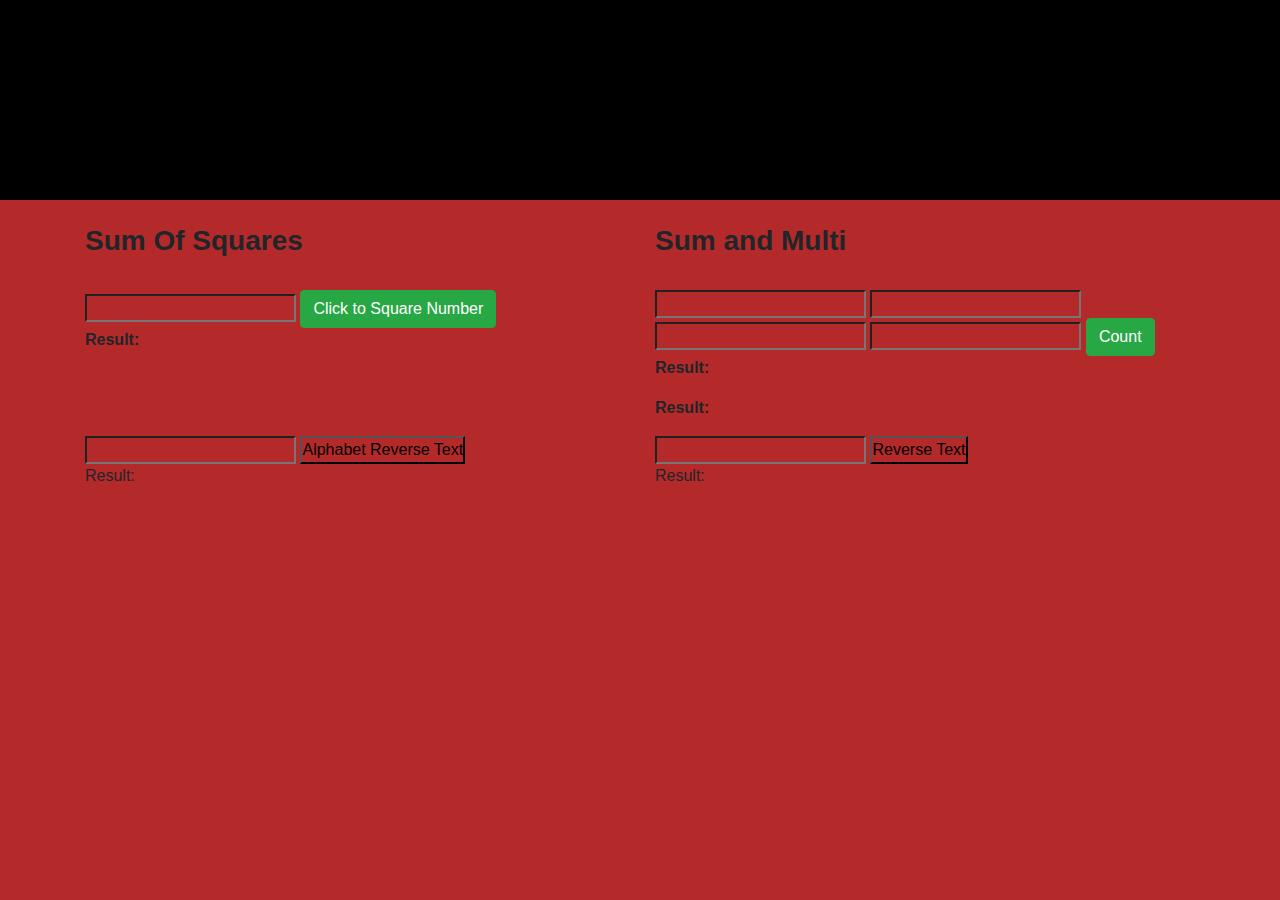
==== index.html @ 392c21d7 "add bootstrap and start adding projects" ====
<!DOCTYPE html>
<html lang="en">

<head>
    <meta charset="UTF-8">
    <meta name="viewport" content="width=device-width, initial-scale=1.0">
    <title>Document</title>

    <link rel="stylesheet" href="https://maxcdn.bootstrapcdn.com/bootstrap/4.0.0/css/bootstrap.min.css"
        integrity="sha384-Gn5384xqQ1aoWXA+058RXPxPg6fy4IWvTNh0E263XmFcJlSAwiGgFAW/dAiS6JXm" crossorigin="anonymous">

    <link rel="stylesheet" href="/index.css">
</head>

<body>

    <header id="mainHeader">
        <div class="animation"></div>
    </header>

    <main>
        <section id="squaresSumMulti">
            <div class="container">
                <div class="row">

                    <!-- START Sum Of Squares -->

                    <div class="col-6">
                        <h3 class="font-weight-bold py-4">Sum Of Squares</h3>

                        <input type="text" id="Number">
                        <button type="button" class="btn btn-success" onclick="squared()">Click to Square
                            Number</button>
                        <p>
                            <b>Result: <b id="squaresMessageOne"></b></b>
                        </p>
                    </div>

                    <!-- FINISH Sum Of Squares -->
                    <!-- START Sum and Multi -->

                    <div class="col-6">

                        <h3 class="font-weight-bold py-4">Sum and Multi</h3>

                        <input type="text" class="on" id="firstNumber">
                        <input type="text" class="on" id="secondNumber">
                        <input type="text" class="on" id="thirdNumber">
                        <input type="text" class="on" id="fourthNumber">

                        <button type="button" class="btn btn-success" onclick="finishCount()">Count</button>
                        <p>
                            <b>Result: <b id="sumMessageTwo"></b></b>
                        </p>
                        <p>
                            <b>Result: <b id="multiMessageOne"></b></b>
                        </p>
                    </div>

                    <!-- FINISH Sum and Multi -->

                </div>
            </div>
        </section>


        <section id="sortLetters">

            <div class="container">
                <div class="row">

                    <!-- START Sort Letters By Alphabet -->

                    <div class="col-6">
                        <input type="text" name="" id="writeNewWord">
                        <input type="button" value="Alphabet Reverse Text" onclick="showAlphabetText()">
                    
                        <p>
                            Result:
                            <b id="message"></b>
                        </p>
                    </div>

                    <!-- FINISH Sort Letters By Alphabet -->

                    <!-- START Reverse Sort Letters -->
                    <div class="col-6">
                        <input type="text" name="" id="writeWord">
                        <input type="button" value="Reverse Text" onclick="showText()">
                    
                        <p>
                            Result:
                            <b id="message"></b>
                        </p>
                    </div>

                    <!-- FINISH Reverse Sort Letters -->
                </div>
            </div>
        </section>
    </main>

</body>

<!-- jQuery -->
<script src="https://code.jquery.com/jquery-3.2.1.slim.min.js"
    integrity="sha384-KJ3o2DKtIkvYIK3UENzmM7KCkRr/rE9/Qpg6aAZGJwFDMVNA/GpGFF93hXpG5KkN" crossorigin="anonymous">
</script>

<!-- Popper -->
<script src="https://cdnjs.cloudflare.com/ajax/libs/popper.js/1.12.9/umd/popper.min.js"
    integrity="sha384-ApNbgh9B+Y1QKtv3Rn7W3mgPxhU9K/ScQsAP7hUibX39j7fakFPskvXusvfa0b4Q" crossorigin="anonymous">
</script>

<!-- Bootstrap -->
<script src="https://maxcdn.bootstrapcdn.com/bootstrap/4.0.0/js/bootstrap.min.js"
    integrity="sha384-JZR6Spejh4U02d8jOt6vLEHfe/JQGiRRSQQxSfFWpi1MquVdAyjUar5+76PVCmYl" crossorigin="anonymous">
</script>

<script src="/index.js"></script>

</html>
---- index.css ----
* {
    margin: 0px;
    padding: 0px;
    background-color: rgb(180, 42, 42);
}

/*START Counting Down Text */

#mainHeader .animation {
    position: relative;
    box-sizing: border-box;
    background-color: #000;
    width: 100%;
    height: 200px;
    font-size: 3em;
    color:rgb(180, 42, 42);
    font-weight: bold;
    display: block;
    text-align: center;
}

.animation::before {
    position: absolute;
    content: " ";
    animation-duration: 5s;
    animation-name: liczenie;
    animation-iteration-count: infinite;
    transform: translateY(-50%);
    transform: translateX(-50%);
    top: 30%;
}

@keyframes liczenie {
    0% {
        content: "Start";
    }

    20% {
        content: "Show";
    }

    40% {
        content: "All";
    }

    60% {
        content: "Small";
    }

    80% {
        content: "Java Script";
    }

    100% {
        content: "Projects";
    }
}

/* FINISH Counting Down Text */
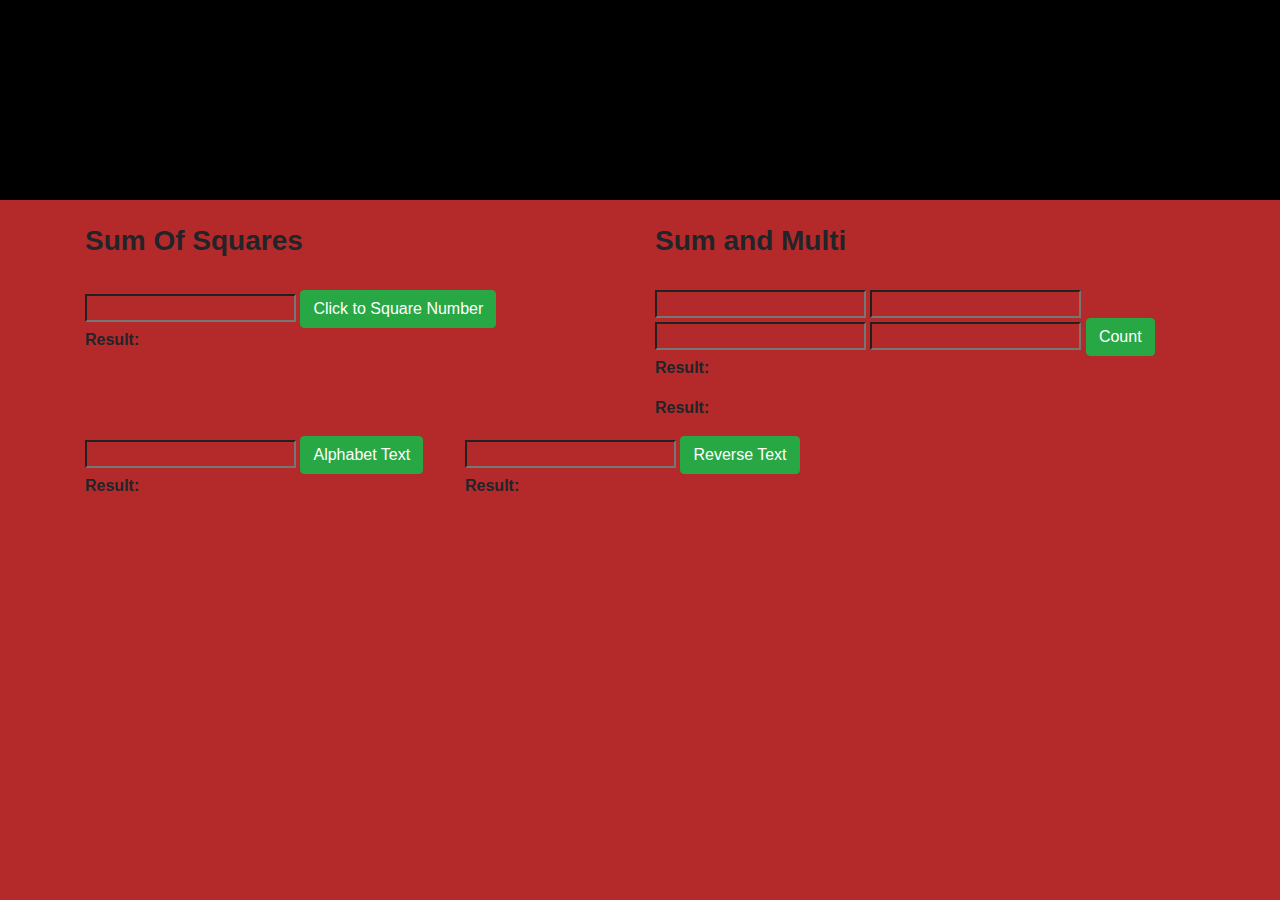
==== commit adc68171: "add reverse and alphaber text" ====
--- a/index.html
+++ b/index.html
@@ -69,28 +69,32 @@
             <div class="container">
                 <div class="row">
 
+                    <!-- START Fibonacci -->
+
+
+
+                    <!-- FINISH Fibonacci -->
                     <!-- START Sort Letters By Alphabet -->
 
-                    <div class="col-6">
+                    <div class="col-4">
                         <input type="text" name="" id="writeNewWord">
-                        <input type="button" value="Alphabet Reverse Text" onclick="showAlphabetText()">
-                    
+                        <button type="button" class="btn btn-success" onclick="showAlphabetText()">Alphabet
+                            Text</button>
+
                         <p>
-                            Result:
-                            <b id="message"></b>
+                            <b>Result: <b id="alphabetMessageThree"></b></b>
                         </p>
                     </div>
 
                     <!-- FINISH Sort Letters By Alphabet -->
 
                     <!-- START Reverse Sort Letters -->
-                    <div class="col-6">
+                    <div class="col-4">
                         <input type="text" name="" id="writeWord">
-                        <input type="button" value="Reverse Text" onclick="showText()">
-                    
+                        <button type="button" class="btn btn-success" onclick="showText()">Reverse Text</button>
+
                         <p>
-                            Result:
-                            <b id="message"></b>
+                            <b>Result: <b id="reverseMessageThree"></b></b>
                         </p>
                     </div>
 
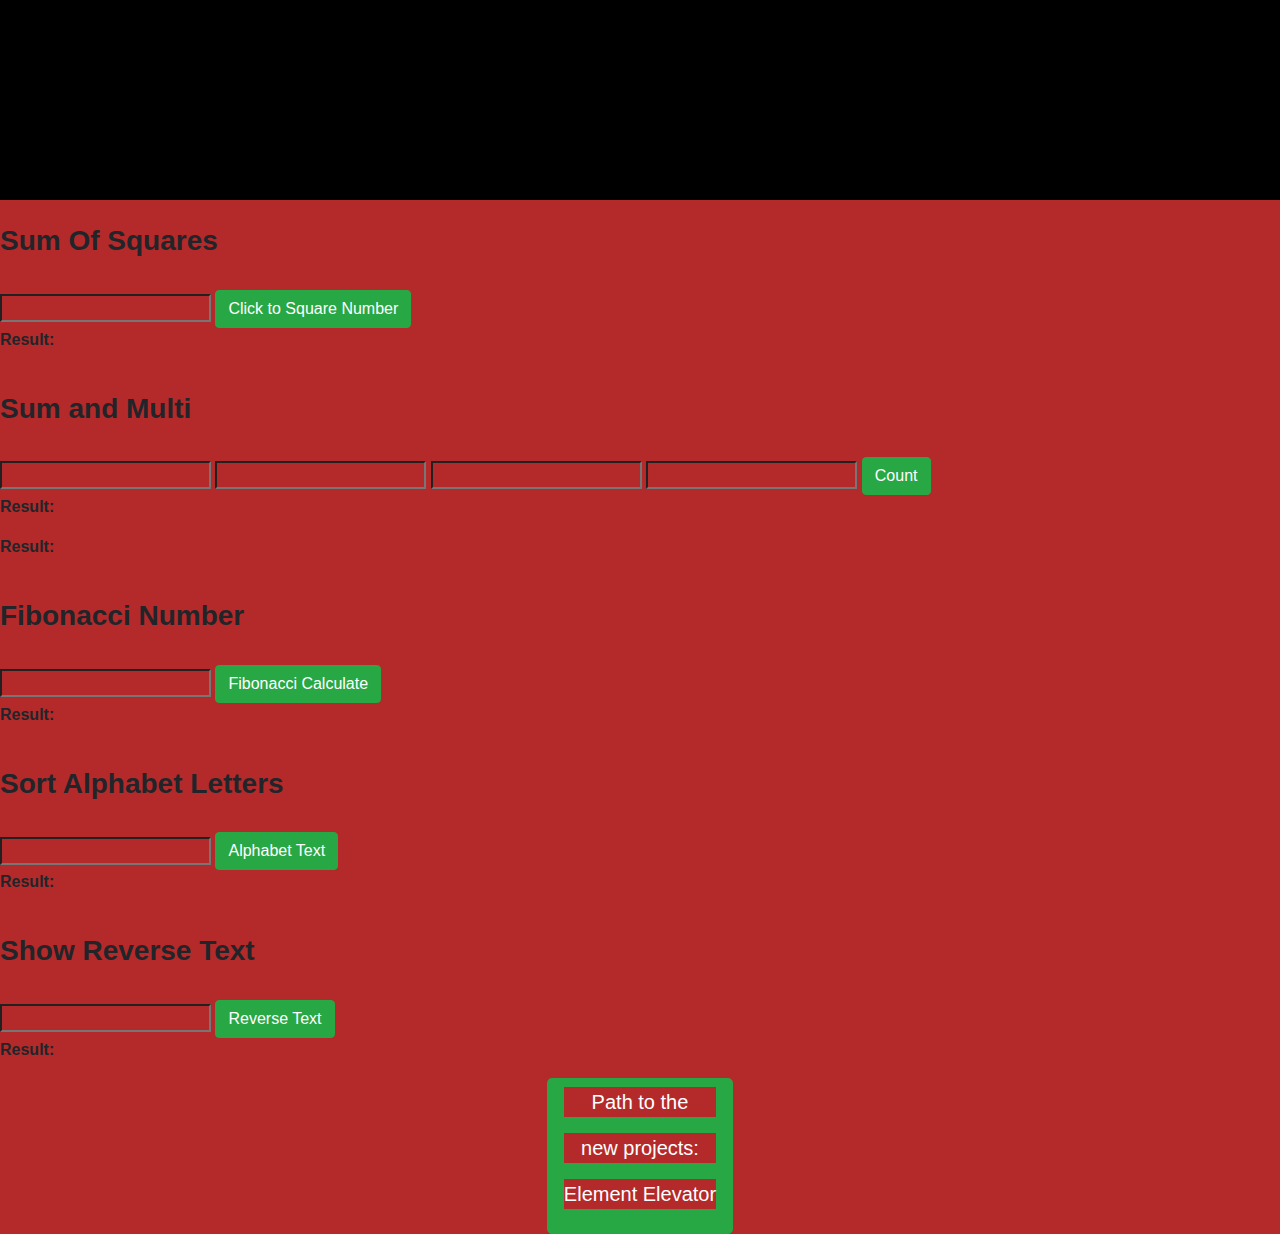
==== commit e9a8cbe8: "delete bootstraps" ====
--- a/index.html
+++ b/index.html
@@ -20,12 +20,10 @@
 
     <main>
         <section id="squaresSumMulti">
-            <div class="container">
-                <div class="row">
+
 
                     <!-- START Sum Of Squares -->
 
-                    <div class="col-6">
                         <h3 class="font-weight-bold py-4">Sum Of Squares</h3>
 
                         <input type="text" id="Number">
@@ -34,12 +32,11 @@
                         <p>
                             <b>Result: <b id="squaresMessageOne"></b></b>
                         </p>
-                    </div>
 
                     <!-- FINISH Sum Of Squares -->
                     <!-- START Sum and Multi -->
 
-                    <div class="col-6">
+
 
                         <h3 class="font-weight-bold py-4">Sum and Multi</h3>
 
@@ -55,28 +52,35 @@
                         <p>
                             <b>Result: <b id="multiMessageOne"></b></b>
                         </p>
-                    </div>
 
                     <!-- FINISH Sum and Multi -->
 
-                </div>
-            </div>
         </section>
 
 
         <section id="sortLetters">
 
-            <div class="container">
-                <div class="row">
+
 
                     <!-- START Fibonacci -->
 
+
+                        <h3 class="font-weight-bold py-4">Fibonacci Number</h3>
+
+                        <input type="text" name="name" id="newText">
+                        <button type="button" class="btn btn-success" onclick="showNumber()">Fibonacci
+                            Calculate</button>
+                        <p>
+                            <b>Result: <b id="fibonacciMessageThree"></b></b>
+                        </p>
 
 
                     <!-- FINISH Fibonacci -->
                     <!-- START Sort Letters By Alphabet -->
 
-                    <div class="col-4">
+
+                        <h3 class="font-weight-bold py-4">Sort Alphabet Letters</h3>
+
                         <input type="text" name="" id="writeNewWord">
                         <button type="button" class="btn btn-success" onclick="showAlphabetText()">Alphabet
                             Text</button>
@@ -84,24 +88,40 @@
                         <p>
                             <b>Result: <b id="alphabetMessageThree"></b></b>
                         </p>
-                    </div>
+
 
                     <!-- FINISH Sort Letters By Alphabet -->
 
                     <!-- START Reverse Sort Letters -->
-                    <div class="col-4">
+
+                        <h3 class="font-weight-bold py-4">Show Reverse Text</h3>
+
                         <input type="text" name="" id="writeWord">
                         <button type="button" class="btn btn-success" onclick="showText()">Reverse Text</button>
 
                         <p>
                             <b>Result: <b id="reverseMessageThree"></b></b>
                         </p>
-                    </div>
+
 
                     <!-- FINISH Reverse Sort Letters -->
-                </div>
-            </div>
+
         </section>
+
+        <section id="downUpModification" class="text-center">
+
+                        <a href="/SubWebsite/subweb_index.html">
+                            <div class="main_first_button">
+                                <button type="button" class="main_all_button btn btn-lg btn-success">
+                                    <p>Path to the</p>
+                                    <p>new projects: </p>
+                                    <p>Element Elevator</p>
+                                </button>
+                            </div>
+                        </a>
+
+        </section>
+
     </main>
 
 </body>
@@ -117,9 +137,9 @@
 </script>
 
 <!-- Bootstrap -->
-<script src="https://maxcdn.bootstrapcdn.com/bootstrap/4.0.0/js/bootstrap.min.js"
+<!-- <script src="https://maxcdn.bootstrapcdn.com/bootstrap/4.0.0/js/bootstrap.min.js"
     integrity="sha384-JZR6Spejh4U02d8jOt6vLEHfe/JQGiRRSQQxSfFWpi1MquVdAyjUar5+76PVCmYl" crossorigin="anonymous">
-</script>
+</script> -->
 
 <script src="/index.js"></script>
 
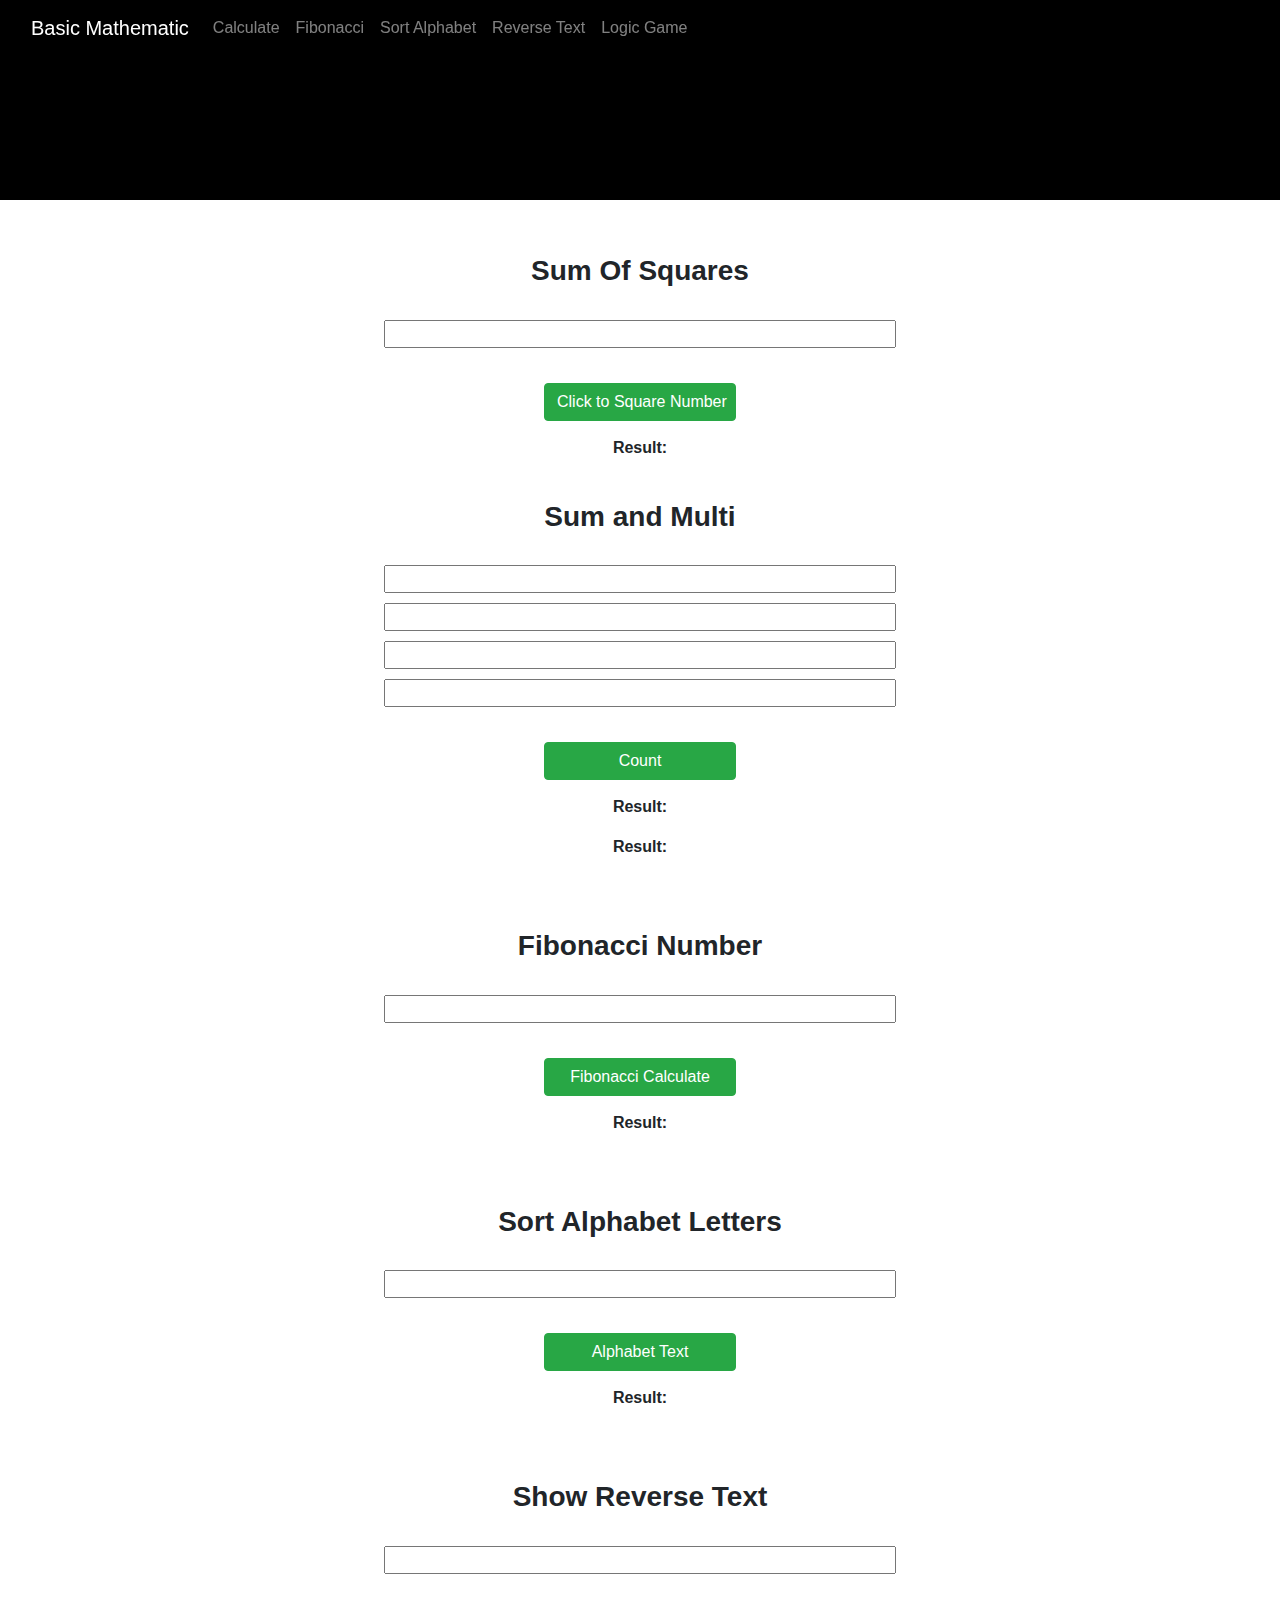
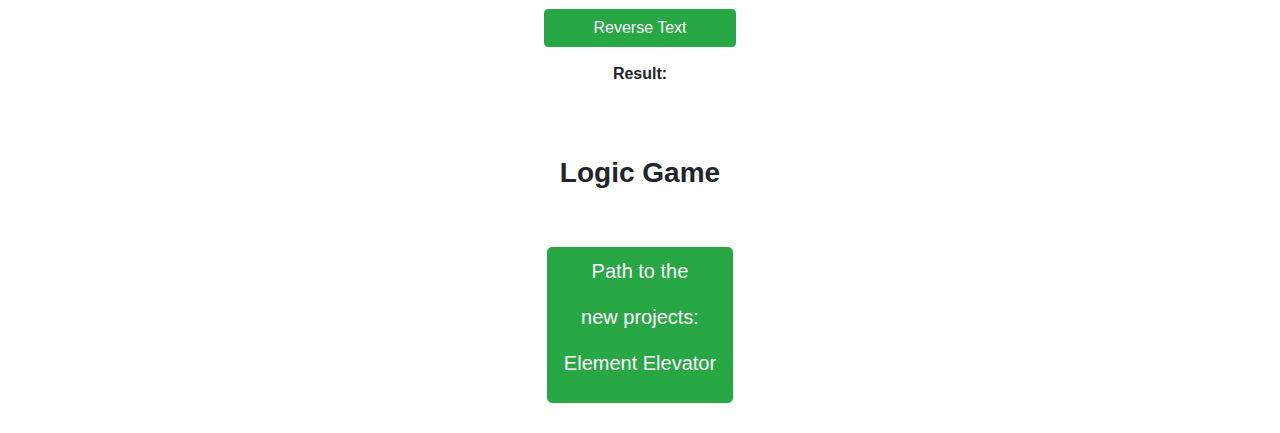
==== commit 8178fb23: "add flexbox" ====
--- a/index.html
+++ b/index.html
@@ -14,20 +14,50 @@
 
 <body>
 
+    <!-- Main navigation -->
+    <nav id="mainNav" class="navbar navbar-expand-lg navbar-dark fixed-top scrolling-navbar">
+        <div class="container-fluid">
+            <a class="navbar-brand" href="#">Basic Mathematic</a>
+            <button class="navbar-toggler" type="button" data-toggle="collapse" data-target="#navbarMenu"
+                arial-controls="navbarMenu" aria-expanded="false" aria-label="Toggle navigation">
+                <span class="navbar-toggler-icon"></span>
+            </button>
+
+            <div class="collapse navbar-collapse text-white" id="navbarMenu">
+                <ul class="navbar-nav mr-auto smooth-scroll">
+                    <li class="nav-item">
+                        <a class="nav-link" href="#sumaAndMulti">Calculate</a>
+                    </li>
+                    <li class="nav-item">
+                        <a class="nav-link" href="#fibonacci">Fibonacci</a>
+                    </li>
+                    <li class="nav-item">
+                        <a class="nav-link" href="#sortAlphabet">Sort Alphabet</a>
+                    </li>
+                    <li class="nav-item">
+                        <a class="nav-link" href="#reverseText">Reverse Text</a>
+                    </li>
+                    <li class="nav-item">
+                        <a class="nav-link" href="#logicGame">Logic Game</a>
+                    </li>
+                </ul>
+
+            </div>
+        </div>
+    </nav>
+
     <header id="mainHeader">
         <div class="animation"></div>
     </header>
 
     <main>
-        <section id="squaresSumMulti">
-
+        <section id="Calculate" class="text-center sectionSize">
 
                     <!-- START Sum Of Squares -->
-
                         <h3 class="font-weight-bold py-4">Sum Of Squares</h3>
 
-                        <input type="text" id="Number">
-                        <button type="button" class="btn btn-success" onclick="squared()">Click to Square
+                        <input type="text" id="Number" class="textArea">
+                        <button type="button" class="btn btn-success butttonArea" onclick="squared()">Click to Square
                             Number</button>
                         <p>
                             <b>Result: <b id="squaresMessageOne"></b></b>
@@ -36,16 +66,14 @@
                     <!-- FINISH Sum Of Squares -->
                     <!-- START Sum and Multi -->
 
-
-
                         <h3 class="font-weight-bold py-4">Sum and Multi</h3>
 
-                        <input type="text" class="on" id="firstNumber">
-                        <input type="text" class="on" id="secondNumber">
-                        <input type="text" class="on" id="thirdNumber">
-                        <input type="text" class="on" id="fourthNumber">
+                        <input type="text" class="on textArea" id="firstNumber">
+                        <input type="text" class="on textArea" id="secondNumber">
+                        <input type="text" class="on textArea" id="thirdNumber">
+                        <input type="text" class="on textArea" id="fourthNumber">
 
-                        <button type="button" class="btn btn-success" onclick="finishCount()">Count</button>
+                        <button type="button" class="btn btn-success butttonArea" onclick="finishCount()"</button>Count</button>
                         <p>
                             <b>Result: <b id="sumMessageTwo"></b></b>
                         </p>
@@ -54,76 +82,69 @@
                         </p>
 
                     <!-- FINISH Sum and Multi -->
-
         </section>
 
-
-        <section id="sortLetters">
-
-
-
+        <section id="fibonacci" class="text-center sectionSize">
                     <!-- START Fibonacci -->
-
-
                         <h3 class="font-weight-bold py-4">Fibonacci Number</h3>
 
-                        <input type="text" name="name" id="newText">
-                        <button type="button" class="btn btn-success" onclick="showNumber()">Fibonacci
+                        <input type="text" name="name" id="newText" class="textArea">
+                        <button type="button" class="btn btn-success butttonArea" onclick="showNumber()">Fibonacci
                             Calculate</button>
                         <p>
                             <b>Result: <b id="fibonacciMessageThree"></b></b>
                         </p>
 
-
                     <!-- FINISH Fibonacci -->
-                    <!-- START Sort Letters By Alphabet -->
+        </section>
 
 
+        <section id="sortAlphabet" class="text-center sectionSize">
+                    <!-- START Sort Letters By Alphabet -->
                         <h3 class="font-weight-bold py-4">Sort Alphabet Letters</h3>
 
-                        <input type="text" name="" id="writeNewWord">
-                        <button type="button" class="btn btn-success" onclick="showAlphabetText()">Alphabet
+                        <input type="text" name="" id="writeNewWord" class="textArea">
+                        <button type="button" class="btn btn-success butttonArea" onclick="showAlphabetText()">Alphabet
                             Text</button>
 
                         <p>
                             <b>Result: <b id="alphabetMessageThree"></b></b>
                         </p>
 
+                    <!-- FINISH Sort Letters By Alphabet -->
+        </section>
 
-                    <!-- FINISH Sort Letters By Alphabet -->
+        <section id="reverseText" class="text-center sectionSize">
 
                     <!-- START Reverse Sort Letters -->
-
                         <h3 class="font-weight-bold py-4">Show Reverse Text</h3>
 
-                        <input type="text" name="" id="writeWord">
-                        <button type="button" class="btn btn-success" onclick="showText()">Reverse Text</button>
+                        <input type="text" name="" id="writeWord" class="textArea">
+                        <button type="button" class="btn btn-success butttonArea" onclick="showText()">Reverse Text</button>
 
                         <p>
                             <b>Result: <b id="reverseMessageThree"></b></b>
                         </p>
 
-
                     <!-- FINISH Reverse Sort Letters -->
 
         </section>
 
-        <section id="downUpModification" class="text-center">
+        <section id="logicGame" class="text-center sectionSize">
+
+            <h3 class="font-weight-bold py-4">Logic Game</h3>
 
                         <a href="/SubWebsite/subweb_index.html">
                             <div class="main_first_button">
-                                <button type="button" class="main_all_button btn btn-lg btn-success">
+                                <button type="button" class="main_all_button btn btn-lg btn-success butttonArea"
                                     <p>Path to the</p>
                                     <p>new projects: </p>
                                     <p>Element Elevator</p>
                                 </button>
-                            </div>
                         </a>
-
         </section>
 
     </main>
-
 </body>
 
 <!-- jQuery -->
@@ -137,9 +158,9 @@
 </script>
 
 <!-- Bootstrap -->
-<!-- <script src="https://maxcdn.bootstrapcdn.com/bootstrap/4.0.0/js/bootstrap.min.js"
+<script src="https://maxcdn.bootstrapcdn.com/bootstrap/4.0.0/js/bootstrap.min.js"
     integrity="sha384-JZR6Spejh4U02d8jOt6vLEHfe/JQGiRRSQQxSfFWpi1MquVdAyjUar5+76PVCmYl" crossorigin="anonymous">
-</script> -->
+</script>
 
 <script src="/index.js"></script>
 
--- a/index.css
+++ b/index.css
@@ -1,7 +1,7 @@
 * {
     margin: 0px;
     padding: 0px;
-    background-color: rgb(180, 42, 42);
+
 }
 
 /*START Counting Down Text */
@@ -40,11 +40,11 @@
     }
 
     40% {
-        content: "All";
+        content: "Basic";
     }
 
     60% {
-        content: "Small";
+        content: "Mathematic";
     }
 
     80% {
@@ -57,3 +57,19 @@
 }
 
 /* FINISH Counting Down Text */
+
+.sectionSize {
+    display: flex;
+    justify-content: center;
+    flex-direction: column;
+    align-content: space-between;
+    margin: 30px 25% 15px 25%;
+}
+
+.textArea {
+    margin: 0px 10% 10px 10%;
+}
+
+.butttonArea {
+    margin: 25px 35% 15px 35%;
+}
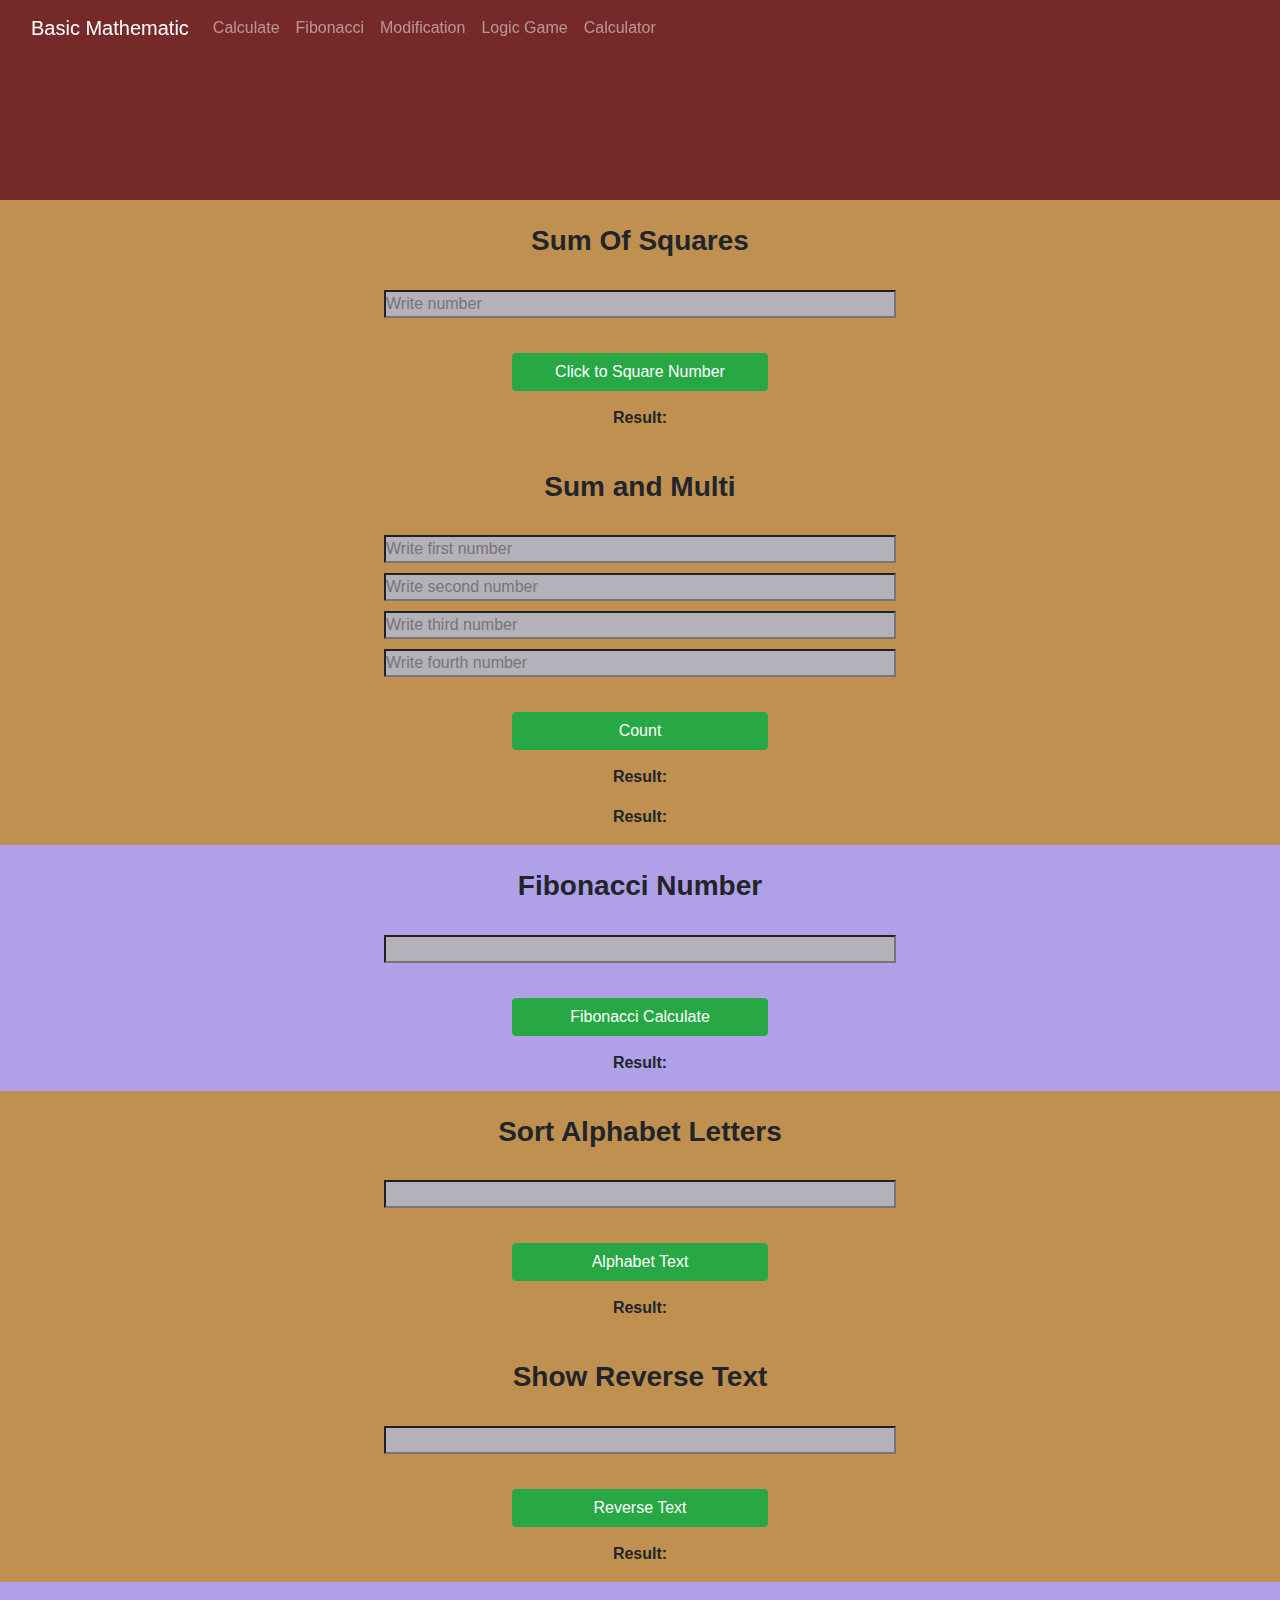
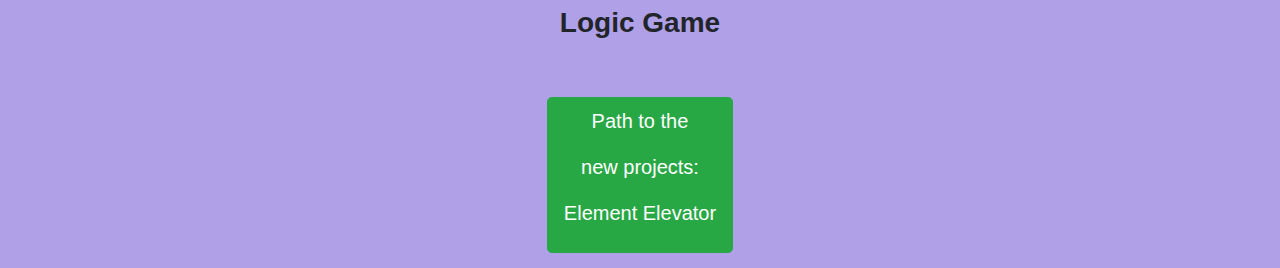
==== commit 099eee02: "repair Multi" ====
--- a/index.html
+++ b/index.html
@@ -26,19 +26,19 @@
             <div class="collapse navbar-collapse text-white" id="navbarMenu">
                 <ul class="navbar-nav mr-auto smooth-scroll">
                     <li class="nav-item">
-                        <a class="nav-link" href="#sumaAndMulti">Calculate</a>
+                        <a class="nav-link" href="#calculate">Calculate</a>
                     </li>
                     <li class="nav-item">
                         <a class="nav-link" href="#fibonacci">Fibonacci</a>
                     </li>
                     <li class="nav-item">
-                        <a class="nav-link" href="#sortAlphabet">Sort Alphabet</a>
-                    </li>
-                    <li class="nav-item">
-                        <a class="nav-link" href="#reverseText">Reverse Text</a>
+                        <a class="nav-link" href="#modification">Modification</a>
                     </li>
                     <li class="nav-item">
                         <a class="nav-link" href="#logicGame">Logic Game</a>
+                    </li>
+                    <li class="nav-item">
+                        <a class="nav-link" href="#calculator">Calculator</a>
                     </li>
                 </ul>
 
@@ -51,12 +51,12 @@
     </header>
 
     <main>
-        <section id="Calculate" class="text-center sectionSize">
+        <section id="calculate" class="text-center sectionSize calculateStyle">
 
                     <!-- START Sum Of Squares -->
                         <h3 class="font-weight-bold py-4">Sum Of Squares</h3>
 
-                        <input type="text" id="Number" class="textArea">
+                        <input type="text" id="Number" placeholder="Write number" class="textArea">
                         <button type="button" class="btn btn-success butttonArea" onclick="squared()">Click to Square
                             Number</button>
                         <p>
@@ -68,23 +68,23 @@
 
                         <h3 class="font-weight-bold py-4">Sum and Multi</h3>
 
-                        <input type="text" class="on textArea" id="firstNumber">
-                        <input type="text" class="on textArea" id="secondNumber">
-                        <input type="text" class="on textArea" id="thirdNumber">
-                        <input type="text" class="on textArea" id="fourthNumber">
+                        <input type="text" class="textArea" placeholder="Write first number" id="firstNumber">
+                        <input type="text" class="textArea" placeholder="Write second number" id="secondNumber">
+                        <input type="text" class="textArea" placeholder="Write third number" id="thirdNumber">
+                        <input type="text" class="textArea" placeholder="Write fourth number" id="fourthNumber">
 
-                        <button type="button" class="btn btn-success butttonArea" onclick="finishCount()"</button>Count</button>
+                        <button type="button" class="btn btn-success butttonArea" onclick="finishCount()">Count</button>
                         <p>
-                            <b>Result: <b id="sumMessageTwo"></b></b>
+                            <b>Result: <b id="sumMessageOne"></b></b>
                         </p>
                         <p>
-                            <b>Result: <b id="multiMessageOne"></b></b>
+                            <b>Result: <b id="multiMessageTwo"></b></b>
                         </p>
 
                     <!-- FINISH Sum and Multi -->
         </section>
 
-        <section id="fibonacci" class="text-center sectionSize">
+        <section id="fibonacci" class="text-center sectionSize fibonacciStyle">
                     <!-- START Fibonacci -->
                         <h3 class="font-weight-bold py-4">Fibonacci Number</h3>
 
@@ -99,7 +99,7 @@
         </section>
 
 
-        <section id="sortAlphabet" class="text-center sectionSize">
+        <section id="modification" class="text-center sectionSize modificationStyle">
                     <!-- START Sort Letters By Alphabet -->
                         <h3 class="font-weight-bold py-4">Sort Alphabet Letters</h3>
 
@@ -112,9 +112,6 @@
                         </p>
 
                     <!-- FINISH Sort Letters By Alphabet -->
-        </section>
-
-        <section id="reverseText" class="text-center sectionSize">
 
                     <!-- START Reverse Sort Letters -->
                         <h3 class="font-weight-bold py-4">Show Reverse Text</h3>
@@ -127,10 +124,10 @@
                         </p>
 
                     <!-- FINISH Reverse Sort Letters -->
+                </section>
 
-        </section>
 
-        <section id="logicGame" class="text-center sectionSize">
+        <section id="logicGame" class="text-center sectionSize logicGameStyle">
 
             <h3 class="font-weight-bold py-4">Logic Game</h3>
 
--- a/index.css
+++ b/index.css
@@ -1,19 +1,34 @@
 * {
     margin: 0px;
     padding: 0px;
-
 }
 
 /*START Counting Down Text */
 
+.sectionSize {
+    display: flex;
+    justify-content: center;
+    flex-direction: column;
+}
+
+.textArea {
+    margin: 0px 30% 10px 30%;
+    background-color: rgb(181, 177, 186)
+}
+
+.butttonArea {
+    margin: 25px 40% 15px 40%;
+}
+
+
 #mainHeader .animation {
     position: relative;
     box-sizing: border-box;
-    background-color: #000;
+    background-color: rgb(117, 41, 41);
     width: 100%;
     height: 200px;
     font-size: 3em;
-    color:rgb(180, 42, 42);
+    color: rgb(0, 0, 0);
     font-weight: bold;
     display: block;
     text-align: center;
@@ -29,6 +44,28 @@
     transform: translateX(-50%);
     top: 30%;
 }
+
+
+.calculateStyle {
+    background-color: rgba(177, 117, 39, 0.809)
+}
+
+.fibonacciStyle {
+    background-color: rgba(58, 23, 198, 0.408);
+}
+
+.modificationStyle {
+    background-color: rgba(177, 117, 39, 0.809)
+}
+
+.logicGameStyle {
+    background-color: rgba(58, 23, 198, 0.408);
+}
+
+.calculatorStyle {
+    background-color: rgba(177, 117, 39, 0.809)
+}
+
 
 @keyframes liczenie {
     0% {
@@ -57,19 +94,3 @@
 }
 
 /* FINISH Counting Down Text */
-
-.sectionSize {
-    display: flex;
-    justify-content: center;
-    flex-direction: column;
-    align-content: space-between;
-    margin: 30px 25% 15px 25%;
-}
-
-.textArea {
-    margin: 0px 10% 10px 10%;
-}
-
-.butttonArea {
-    margin: 25px 35% 15px 35%;
-}
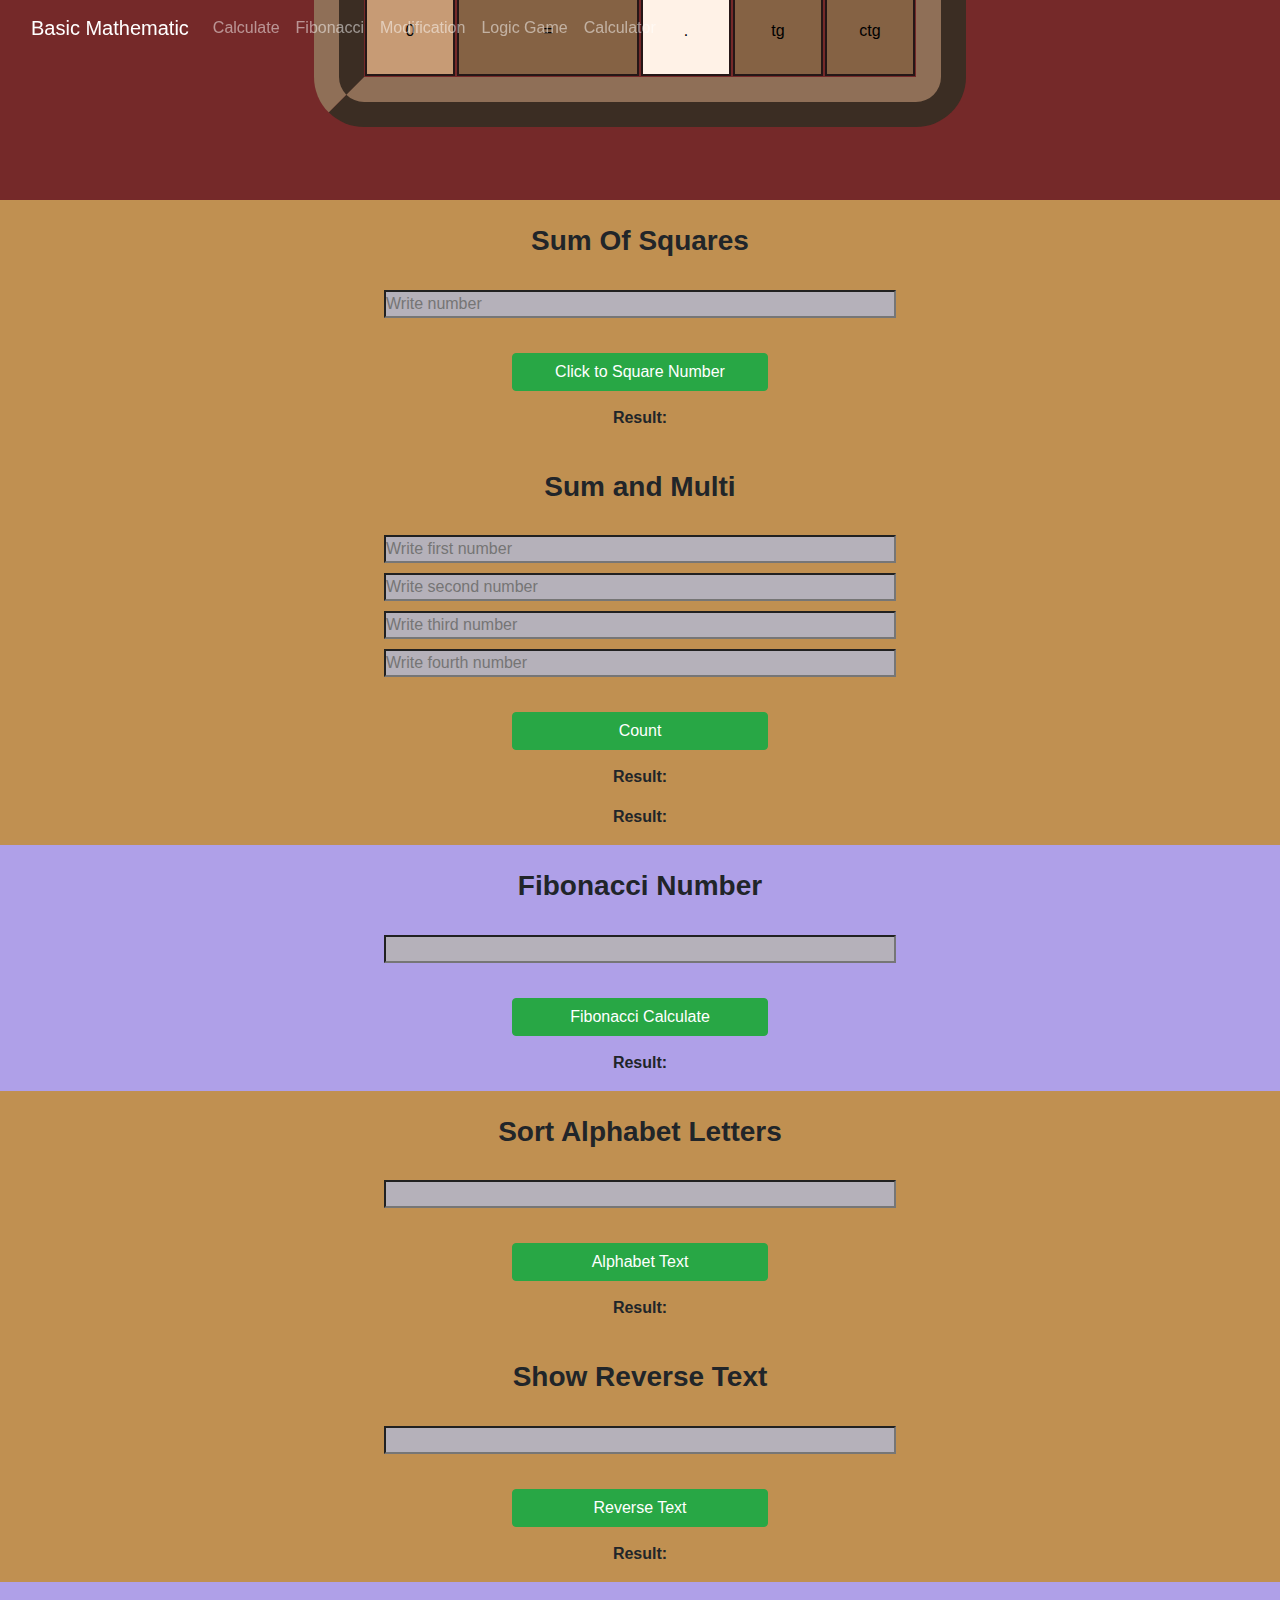
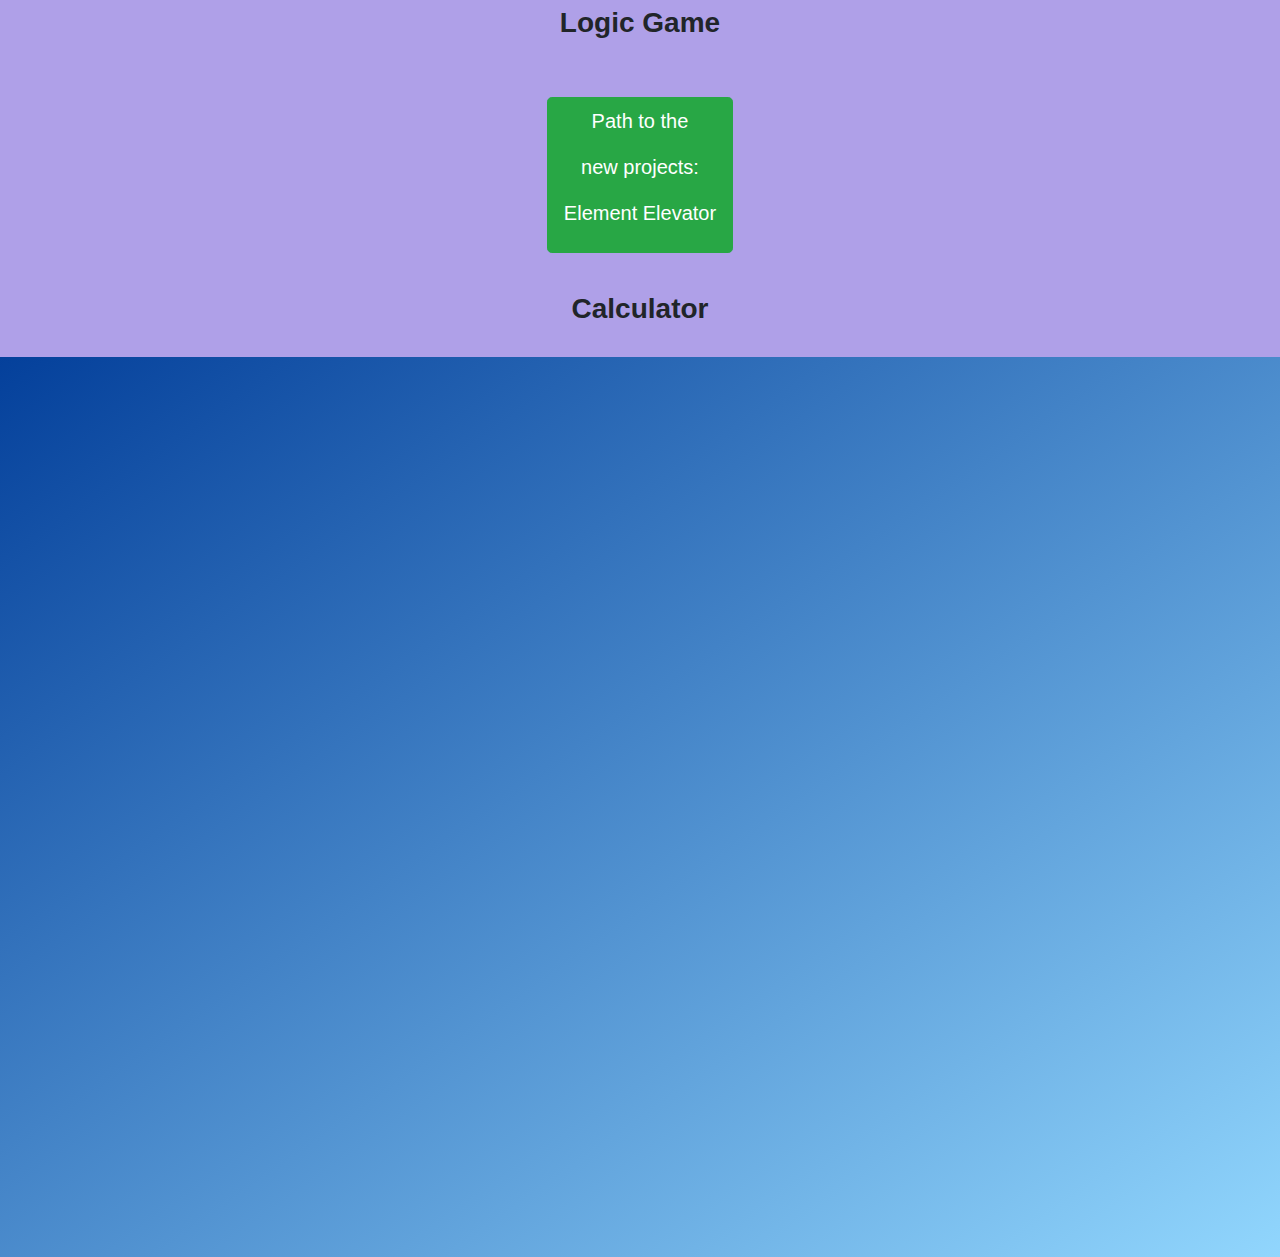
==== commit f2e6f88c: "add calculator" ====
--- a/index.html
+++ b/index.html
@@ -53,92 +53,161 @@
     <main>
         <section id="calculate" class="text-center sectionSize calculateStyle">
 
-                    <!-- START Sum Of Squares -->
-                        <h3 class="font-weight-bold py-4">Sum Of Squares</h3>
-
-                        <input type="text" id="Number" placeholder="Write number" class="textArea">
-                        <button type="button" class="btn btn-success butttonArea" onclick="squared()">Click to Square
-                            Number</button>
-                        <p>
-                            <b>Result: <b id="squaresMessageOne"></b></b>
-                        </p>
-
-                    <!-- FINISH Sum Of Squares -->
-                    <!-- START Sum and Multi -->
-
-                        <h3 class="font-weight-bold py-4">Sum and Multi</h3>
-
-                        <input type="text" class="textArea" placeholder="Write first number" id="firstNumber">
-                        <input type="text" class="textArea" placeholder="Write second number" id="secondNumber">
-                        <input type="text" class="textArea" placeholder="Write third number" id="thirdNumber">
-                        <input type="text" class="textArea" placeholder="Write fourth number" id="fourthNumber">
-
-                        <button type="button" class="btn btn-success butttonArea" onclick="finishCount()">Count</button>
-                        <p>
-                            <b>Result: <b id="sumMessageOne"></b></b>
-                        </p>
-                        <p>
-                            <b>Result: <b id="multiMessageTwo"></b></b>
-                        </p>
-
-                    <!-- FINISH Sum and Multi -->
+            <!-- START Sum Of Squares -->
+            <h3 class="font-weight-bold py-4">Sum Of Squares</h3>
+
+            <input type="text" id="Number" placeholder="Write number" class="textArea">
+            <button type="button" class="btn btn-success butttonArea" onclick="squared()">Click to Square
+                Number</button>
+            <p>
+                <b>Result: <b id="squaresMessageOne"></b></b>
+            </p>
+
+            <!-- FINISH Sum Of Squares -->
+            <!-- START Sum and Multi -->
+
+            <h3 class="font-weight-bold py-4">Sum and Multi</h3>
+
+            <input type="text" class="textArea" placeholder="Write first number" id="firstNumber">
+            <input type="text" class="textArea" placeholder="Write second number" id="secondNumber">
+            <input type="text" class="textArea" placeholder="Write third number" id="thirdNumber">
+            <input type="text" class="textArea" placeholder="Write fourth number" id="fourthNumber">
+
+            <button type="button" class="btn btn-success butttonArea" onclick="finishCount()">Count</button>
+            <p>
+                <b>Result: <b id="sumMessageOne"></b></b>
+            </p>
+            <p>
+                <b>Result: <b id="multiMessageTwo"></b></b>
+            </p>
+
+            <!-- FINISH Sum and Multi -->
         </section>
 
         <section id="fibonacci" class="text-center sectionSize fibonacciStyle">
-                    <!-- START Fibonacci -->
-                        <h3 class="font-weight-bold py-4">Fibonacci Number</h3>
-
-                        <input type="text" name="name" id="newText" class="textArea">
-                        <button type="button" class="btn btn-success butttonArea" onclick="showNumber()">Fibonacci
-                            Calculate</button>
-                        <p>
-                            <b>Result: <b id="fibonacciMessageThree"></b></b>
-                        </p>
-
-                    <!-- FINISH Fibonacci -->
+            <!-- START Fibonacci -->
+            <h3 class="font-weight-bold py-4">Fibonacci Number</h3>
+
+            <input type="text" name="name" id="newText" class="textArea">
+            <button type="button" class="btn btn-success butttonArea" onclick="showNumber()">Fibonacci
+                Calculate</button>
+            <p>
+                <b>Result: <b id="fibonacciMessageThree"></b></b>
+            </p>
+
+            <!-- FINISH Fibonacci -->
         </section>
 
 
         <section id="modification" class="text-center sectionSize modificationStyle">
-                    <!-- START Sort Letters By Alphabet -->
-                        <h3 class="font-weight-bold py-4">Sort Alphabet Letters</h3>
-
-                        <input type="text" name="" id="writeNewWord" class="textArea">
-                        <button type="button" class="btn btn-success butttonArea" onclick="showAlphabetText()">Alphabet
-                            Text</button>
-
-                        <p>
-                            <b>Result: <b id="alphabetMessageThree"></b></b>
-                        </p>
-
-                    <!-- FINISH Sort Letters By Alphabet -->
-
-                    <!-- START Reverse Sort Letters -->
-                        <h3 class="font-weight-bold py-4">Show Reverse Text</h3>
-
-                        <input type="text" name="" id="writeWord" class="textArea">
-                        <button type="button" class="btn btn-success butttonArea" onclick="showText()">Reverse Text</button>
-
-                        <p>
-                            <b>Result: <b id="reverseMessageThree"></b></b>
-                        </p>
-
-                    <!-- FINISH Reverse Sort Letters -->
-                </section>
+            <!-- START Sort Letters By Alphabet -->
+            <h3 class="font-weight-bold py-4">Sort Alphabet Letters</h3>
+
+            <input type="text" name="" id="writeNewWord" class="textArea">
+            <button type="button" class="btn btn-success butttonArea" onclick="showAlphabetText()">Alphabet
+                Text</button>
+
+            <p>
+                <b>Result: <b id="alphabetMessageThree"></b></b>
+            </p>
+
+            <!-- FINISH Sort Letters By Alphabet -->
+
+            <!-- START Reverse Sort Letters -->
+            <h3 class="font-weight-bold py-4">Show Reverse Text</h3>
+
+            <input type="text" name="" id="writeWord" class="textArea">
+            <button type="button" class="btn btn-success butttonArea" onclick="showText()">Reverse Text</button>
+
+            <p>
+                <b>Result: <b id="reverseMessageThree"></b></b>
+            </p>
+
+            <!-- FINISH Reverse Sort Letters -->
+        </section>
 
 
         <section id="logicGame" class="text-center sectionSize logicGameStyle">
 
             <h3 class="font-weight-bold py-4">Logic Game</h3>
 
-                        <a href="/SubWebsite/subweb_index.html">
-                            <div class="main_first_button">
-                                <button type="button" class="main_all_button btn btn-lg btn-success butttonArea"
-                                    <p>Path to the</p>
-                                    <p>new projects: </p>
-                                    <p>Element Elevator</p>
-                                </button>
-                        </a>
+            <a href="/SubWebsite/subweb_index.html">
+                <div class="main_first_button">
+                    <button type="button" class="main_all_button btn btn-lg btn-success butttonArea" <p>Path to the</p>
+                        <p>new projects: </p>
+                        <p>Element Elevator</p>
+                    </button>
+            </a>
+        </section>
+
+        <section id="calculator" class="text-center sectionSize logicGameStyle">
+            
+            <h3 class="font-weight-bold py-4">Calculator</h3>
+
+            <div class="main">
+                <div class="calculator">
+                    <form class="forms" name="form">
+                        <input id="number_score" class="forms_score" type="text" readonly>
+                    </form>
+
+                    <table class="digits">
+
+                        <tr>
+                            <td><input class="button button_custom" type="button" value="&Scy;" onclick="clean()"></td>
+                            <td><input class="button button_custom" type="button" value="/" onclick="show('/')"></td>
+                            <td><input class="button button_custom" type="button" value="*" onclick="show('*')"></td>
+                            <td><input class="button button_custom" type="button" value="-" onclick="show('-')"></td>
+                            <td><input class="button button_custom" type="button" value="&#40;" onclick="show('&#40;')">
+                            </td>
+                            <td><input class="button button_custom" type="button" value="&#41;" onclick="show('&#41;')">
+                            </td>
+                        </tr>
+
+                        <tr>
+                            <td><input class="button button_lighter" type="button" value="7" onclick="show('7')"></td>
+                            <td><input class="button button_lighter" type="button" value="8" onclick="show('8')"></td>
+                            <td><input class="button button_lighter" type="button" value="9" onclick="show('9')"></td>
+                            <td><input class="button button_custom" type="button" value="+" onclick="show('+')"></td>
+                            <td><input class="button button_custom" type="button" value="&slarr;" onclick="undo()"></td>
+                            <td><input class="button button_custom" type="button" value="&radic;" onclick="element()">
+                            </td>
+                        </tr>
+
+                        <tr>
+                            <td><input class="button button_lighter" type="button" value="4" onclick="show('4')"></td>
+                            <td><input class="button button_lighter" type="button" value="5" onclick="show('5')"></td>
+                            <td><input class="button button_lighter" type="button" value="6" onclick="show('6')"></td>
+                            <td><input class="button button_custom" type="button" value="e" onclick="show('2.718')">
+                            </td>
+                            <td><input class="button button_custom" type="button" value="%" onclick="percent()"></td>
+                            <td><input class="button button_custom" type="button" value="X&sup2;" onclick="squared()">
+                            </td>
+                        </tr>
+
+                        <tr>
+                            <td><input class="button button_lighter" type="button" value="1" onclick="show('1')"></td>
+                            <td><input class="button button_lighter" type="button" value="2" onclick="show('2')"></td>
+                            <td><input class="button button_lighter" type="button" value="3" onclick="show('3')"></td>
+                            <td><input class="button button_custom" type="button" value="&#960;" onclick="show('3.14')">
+                            </td>
+                            <td><input class="button button_darker" type="button" value="sin" onclick="sinus()"></td>
+                            <td><input class="button button_darker" type="button" value="cos" onclick="cosinus()"></td>
+                        </tr>
+
+                        <tr>
+                            <td><input class="button button_lighter" type="button" value="0" onclick="show('0')"></td>
+                            <td colspan="2"><input class="button long button_darker" type="button" value="="
+                                    onclick="equal()"></td>
+                            <td><input class="button button_custom" type="button" value="." onclick="show('.')"></td>
+                            <td><input class="button button_darker" type="button" value="tg" onclick="tangens()"></td>
+                            <td><input class="button button_darker" type="button" value="ctg" onclick="cotangens()">
+                            </td>
+                        </tr>
+
+                    </table>
+                </div>
+            </div>
+
         </section>
 
     </main>
--- a/index.css
+++ b/index.css
@@ -94,3 +94,74 @@
 }
 
 /* FINISH Counting Down Text */
+
+
+/* START Calculator */
+
+.main {
+    background-image: linear-gradient(to top left, #91d6fd, #04409b);
+    height: 100vh;
+}
+
+.calculator {
+    position: absolute;
+    bottom: 50%;
+    left: 50%;
+    transform: translateX(-50%) translateY(-50%);
+    border: 50px ridge #8f6f57;
+    border-radius: 50px;
+
+}
+
+.forms {
+    padding-bottom: 2px;
+}
+
+.forms .forms_score {
+    position: relative;
+    width: 548px;
+    padding: 25px;
+    margin: 3px 2px 3px 2px;
+    /* border-style: outset; */
+    background-color: #ddc1a0;
+}
+
+.calculator .digits {
+position: relative;
+}
+
+.digits .button {
+    height: 90px;
+    width: 90px;
+    border-style: solid;
+    border-color: #251717;
+    margin: 1px;
+}
+
+.button {
+    text-align: center;
+    justify-items: center;
+}
+
+/* .digits .columns {
+    height: 92px;
+} */
+
+
+.digits .long {
+    width: 182px;
+}
+
+.digits .button_darker {
+    background-color:#856244;
+}
+
+.digits .button_lighter {
+    background-color: #c79b75;
+}
+
+.digits .button_custom {
+    background-color: #fff2e7;
+}
+
+/* FINISH Calculator */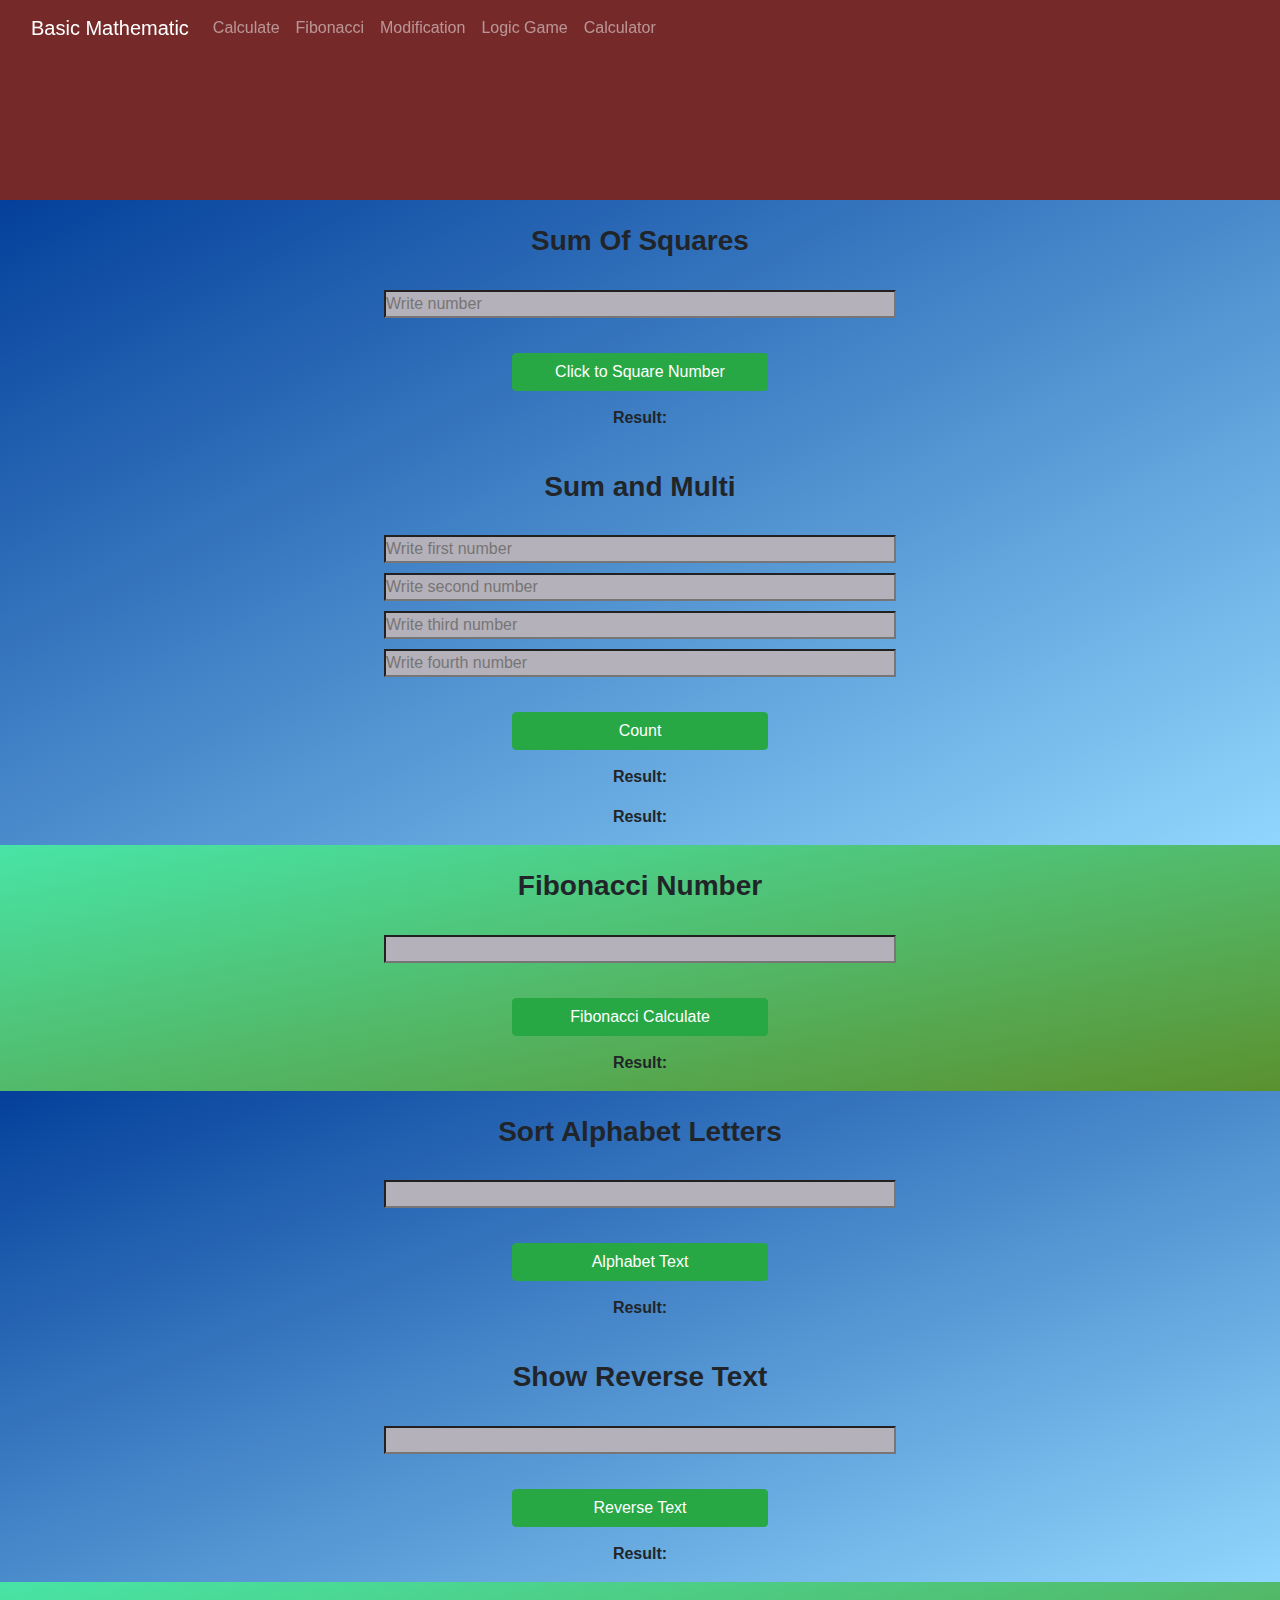
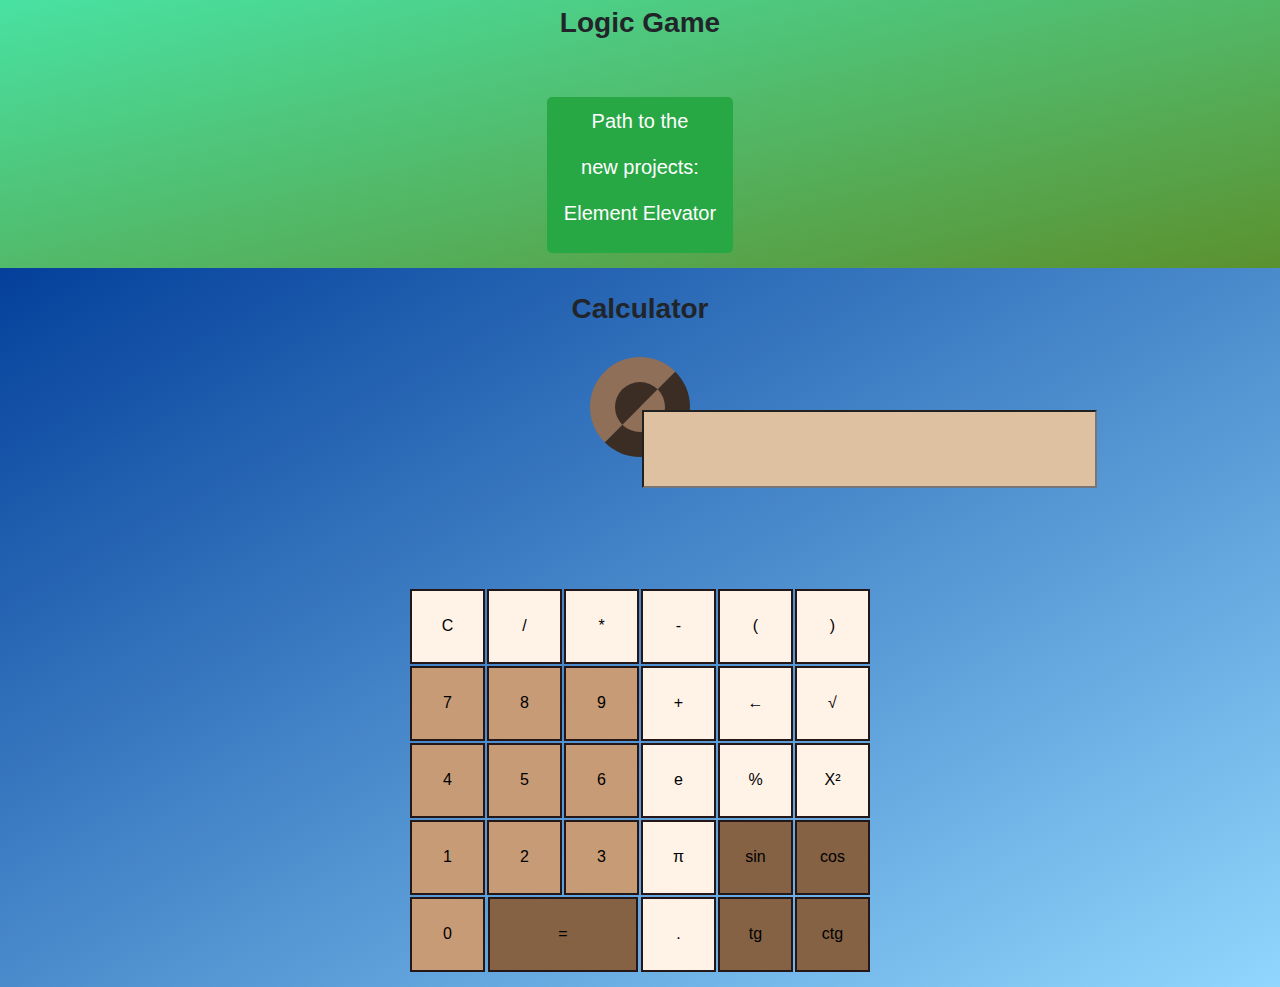
==== commit a8df0a18: "add calculator in position" ====
--- a/index.html
+++ b/index.html
@@ -140,72 +140,82 @@
             </a>
         </section>
 
-        <section id="calculator" class="text-center sectionSize logicGameStyle">
-            
+        <section id="calculator" class="text-center sectionSize calculatorStyle">
+
             <h3 class="font-weight-bold py-4">Calculator</h3>
 
             <div class="main">
                 <div class="calculator">
+
                     <form class="forms" name="form">
                         <input id="number_score" class="forms_score" type="text" readonly>
                     </form>
 
-                    <table class="digits">
-
-                        <tr>
-                            <td><input class="button button_custom" type="button" value="&Scy;" onclick="clean()"></td>
-                            <td><input class="button button_custom" type="button" value="/" onclick="show('/')"></td>
-                            <td><input class="button button_custom" type="button" value="*" onclick="show('*')"></td>
-                            <td><input class="button button_custom" type="button" value="-" onclick="show('-')"></td>
-                            <td><input class="button button_custom" type="button" value="&#40;" onclick="show('&#40;')">
-                            </td>
-                            <td><input class="button button_custom" type="button" value="&#41;" onclick="show('&#41;')">
-                            </td>
-                        </tr>
-
-                        <tr>
-                            <td><input class="button button_lighter" type="button" value="7" onclick="show('7')"></td>
-                            <td><input class="button button_lighter" type="button" value="8" onclick="show('8')"></td>
-                            <td><input class="button button_lighter" type="button" value="9" onclick="show('9')"></td>
-                            <td><input class="button button_custom" type="button" value="+" onclick="show('+')"></td>
-                            <td><input class="button button_custom" type="button" value="&slarr;" onclick="undo()"></td>
-                            <td><input class="button button_custom" type="button" value="&radic;" onclick="element()">
-                            </td>
-                        </tr>
-
-                        <tr>
-                            <td><input class="button button_lighter" type="button" value="4" onclick="show('4')"></td>
-                            <td><input class="button button_lighter" type="button" value="5" onclick="show('5')"></td>
-                            <td><input class="button button_lighter" type="button" value="6" onclick="show('6')"></td>
-                            <td><input class="button button_custom" type="button" value="e" onclick="show('2.718')">
-                            </td>
-                            <td><input class="button button_custom" type="button" value="%" onclick="percent()"></td>
-                            <td><input class="button button_custom" type="button" value="X&sup2;" onclick="squared()">
-                            </td>
-                        </tr>
-
-                        <tr>
-                            <td><input class="button button_lighter" type="button" value="1" onclick="show('1')"></td>
-                            <td><input class="button button_lighter" type="button" value="2" onclick="show('2')"></td>
-                            <td><input class="button button_lighter" type="button" value="3" onclick="show('3')"></td>
-                            <td><input class="button button_custom" type="button" value="&#960;" onclick="show('3.14')">
-                            </td>
-                            <td><input class="button button_darker" type="button" value="sin" onclick="sinus()"></td>
-                            <td><input class="button button_darker" type="button" value="cos" onclick="cosinus()"></td>
-                        </tr>
-
-                        <tr>
-                            <td><input class="button button_lighter" type="button" value="0" onclick="show('0')"></td>
-                            <td colspan="2"><input class="button long button_darker" type="button" value="="
-                                    onclick="equal()"></td>
-                            <td><input class="button button_custom" type="button" value="." onclick="show('.')"></td>
-                            <td><input class="button button_darker" type="button" value="tg" onclick="tangens()"></td>
-                            <td><input class="button button_darker" type="button" value="ctg" onclick="cotangens()">
-                            </td>
-                        </tr>
-
-                    </table>
                 </div>
+                <table class="digits">
+
+                    <tr>
+                        <td><input class="button button_custom" type="button" value="&Scy;" onclick="clean()"></td>
+                        <td><input class="button button_custom" type="button" value="/" onclick="show('/')">
+                        </td>
+                        <td><input class="button button_custom" type="button" value="*" onclick="show('*')">
+                        </td>
+                        <td><input class="button button_custom" type="button" value="-" onclick="show('-')">
+                        </td>
+                        <td><input class="button button_custom" type="button" value="&#40;" onclick="show('&#40;')">
+                        </td>
+                        <td><input class="button button_custom" type="button" value="&#41;" onclick="show('&#41;')">
+                        </td>
+                    </tr>
+
+                    <tr>
+                        <td><input class="button button_lighter" type="button" value="7" onclick="show('7')"></td>
+                        <td><input class="button button_lighter" type="button" value="8" onclick="show('8')"></td>
+                        <td><input class="button button_lighter" type="button" value="9" onclick="show('9')"></td>
+                        <td><input class="button button_custom" type="button" value="+" onclick="show('+')">
+                        </td>
+                        <td><input class="button button_custom" type="button" value="&slarr;" onclick="undo()"></td>
+                        <td><input class="button button_custom" type="button" value="&radic;" onclick="element()">
+                        </td>
+                    </tr>
+
+                    <tr>
+                        <td><input class="button button_lighter" type="button" value="4" onclick="show('4')"></td>
+                        <td><input class="button button_lighter" type="button" value="5" onclick="show('5')"></td>
+                        <td><input class="button button_lighter" type="button" value="6" onclick="show('6')"></td>
+                        <td><input class="button button_custom" type="button" value="e" onclick="show('2.718')">
+                        </td>
+                        <td><input class="button button_custom" type="button" value="%" onclick="percent()">
+                        </td>
+                        <td><input class="button button_custom" type="button" value="X&sup2;" onclick="squared()">
+                        </td>
+                    </tr>
+
+                    <tr>
+                        <td><input class="button button_lighter" type="button" value="1" onclick="show('1')"></td>
+                        <td><input class="button button_lighter" type="button" value="2" onclick="show('2')"></td>
+                        <td><input class="button button_lighter" type="button" value="3" onclick="show('3')"></td>
+                        <td><input class="button button_custom" type="button" value="&#960;" onclick="show('3.14')">
+                        </td>
+                        <td><input class="button button_darker" type="button" value="sin" onclick="sinus()">
+                        </td>
+                        <td><input class="button button_darker" type="button" value="cos" onclick="cosinus()"></td>
+                    </tr>
+
+                    <tr>
+                        <td><input class="button button_lighter" type="button" value="0" onclick="show('0')"></td>
+                        <td colspan="2"><input class="button long button_darker" type="button" value="="
+                                onclick="equal()"></td>
+                        <td><input class="button button_custom" type="button" value="." onclick="show('.')">
+                        </td>
+                        <td><input class="button button_darker" type="button" value="tg" onclick="tangens()"></td>
+                        <td><input class="button button_darker" type="button" value="ctg" onclick="cotangens()">
+                        </td>
+                    </tr>
+
+                </table>
+            </div>
+            </div>
             </div>
 
         </section>
--- a/index.css
+++ b/index.css
@@ -47,23 +47,23 @@
 
 
 .calculateStyle {
-    background-color: rgba(177, 117, 39, 0.809)
+    background-image: linear-gradient(to top left, #91d6fd, #04409b);
 }
 
 .fibonacciStyle {
-    background-color: rgba(58, 23, 198, 0.408);
+    background-image: linear-gradient(to top left, #5b912f, #48e4a6);
 }
 
 .modificationStyle {
-    background-color: rgba(177, 117, 39, 0.809)
+    background-image: linear-gradient(to top left, #91d6fd, #04409b);
 }
 
 .logicGameStyle {
-    background-color: rgba(58, 23, 198, 0.408);
+    background-image: linear-gradient(to top left, #5b912f, #48e4a6);
 }
 
 .calculatorStyle {
-    background-color: rgba(177, 117, 39, 0.809)
+    background-image: linear-gradient(to top left, #91d6fd, #04409b);
 }
 
 
@@ -95,34 +95,33 @@
 
 /* FINISH Counting Down Text */
 
-
 /* START Calculator */
 
+
 .main {
-    background-image: linear-gradient(to top left, #91d6fd, #04409b);
-    height: 100vh;
+    display: flex;
+    align-content: center;    
+    justify-content: center;
+    height: 70vh;
 }
 
 .calculator {
     position: absolute;
-    bottom: 50%;
-    left: 50%;
-    transform: translateX(-50%) translateY(-50%);
     border: 50px ridge #8f6f57;
     border-radius: 50px;
-
 }
 
 .forms {
+    display: flex;
+    position: absolute;
     padding-bottom: 2px;
 }
 
 .forms .forms_score {
     position: relative;
-    width: 548px;
+    width: 455px;
     padding: 25px;
     margin: 3px 2px 3px 2px;
-    /* border-style: outset; */
     background-color: #ddc1a0;
 }
 
@@ -130,9 +129,14 @@
 position: relative;
 }
 
+.digits {
+    position: absolute;
+    margin-top: 18%;
+}
+
 .digits .button {
-    height: 90px;
-    width: 90px;
+    height: 75px;
+    width: 75px;
     border-style: solid;
     border-color: #251717;
     margin: 1px;
@@ -143,13 +147,8 @@
     justify-items: center;
 }
 
-/* .digits .columns {
-    height: 92px;
-} */
-
-
 .digits .long {
-    width: 182px;
+    width: 150px;
 }
 
 .digits .button_darker {
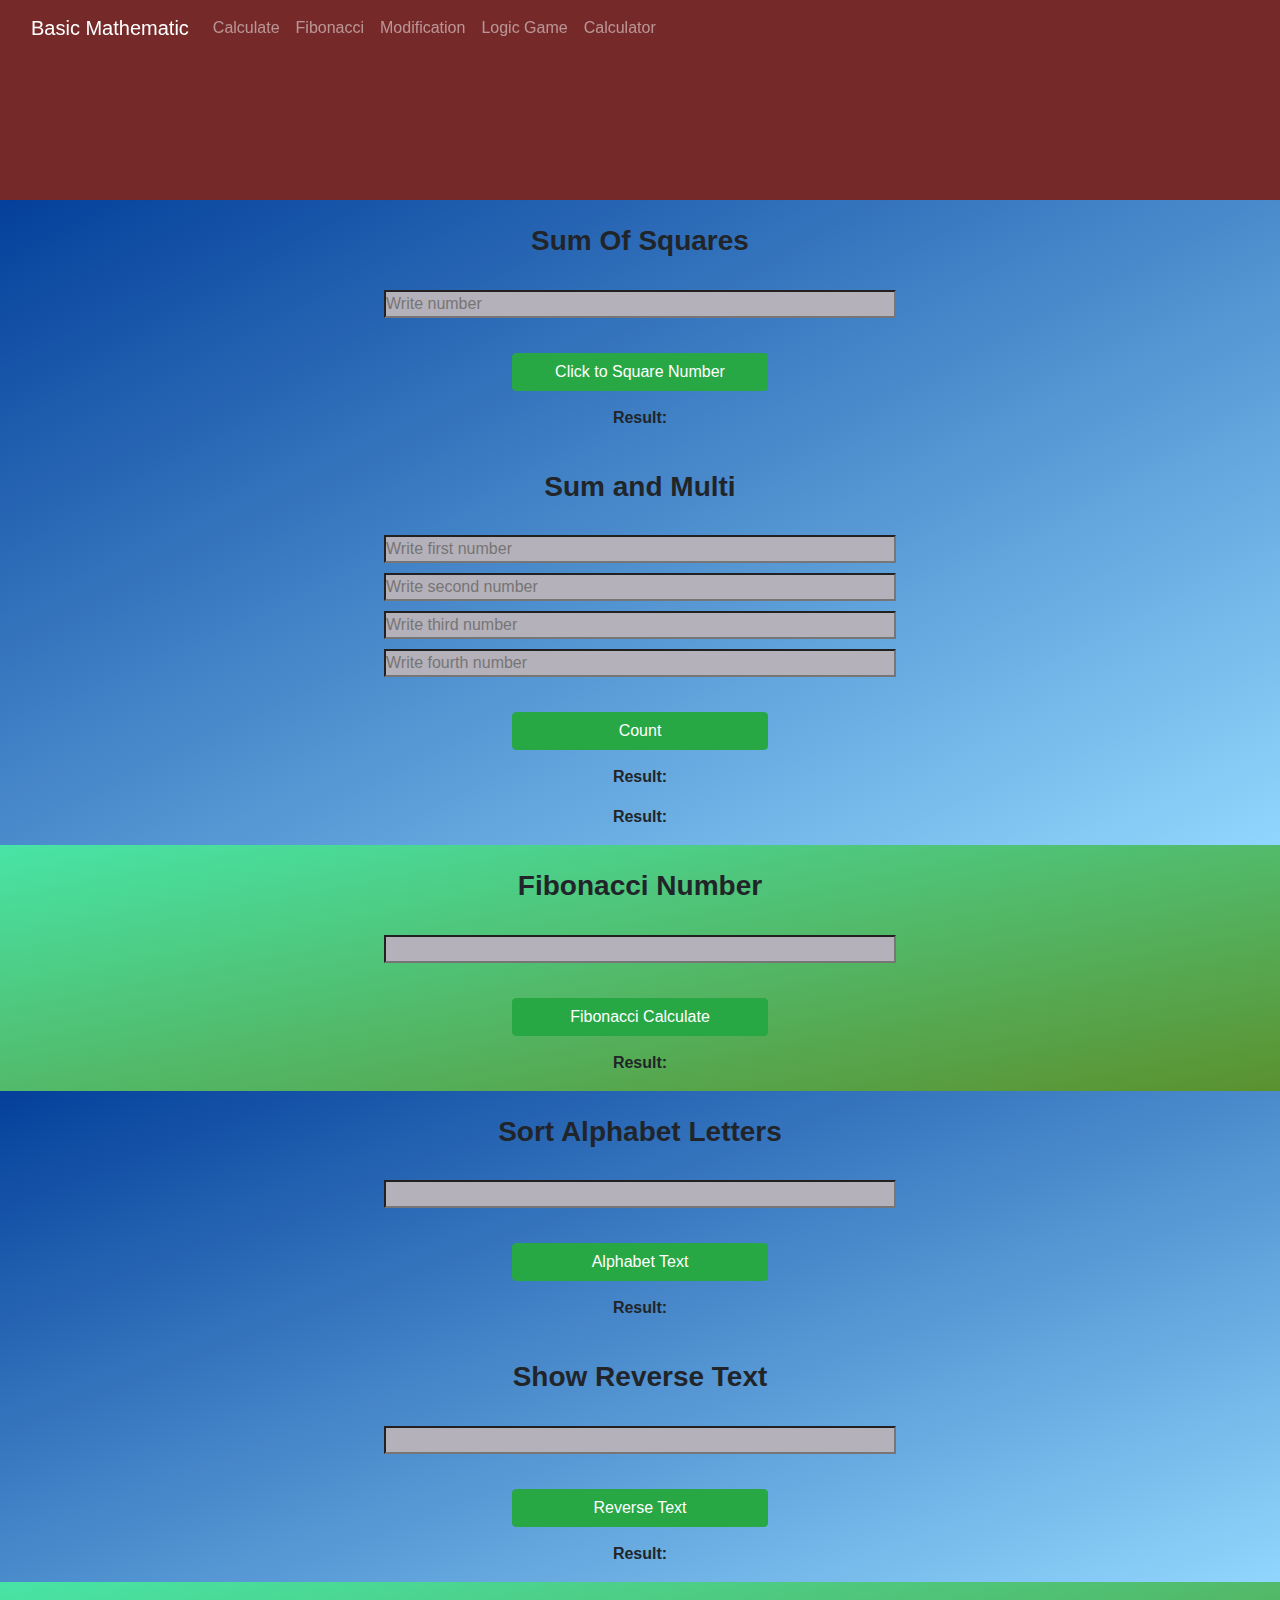
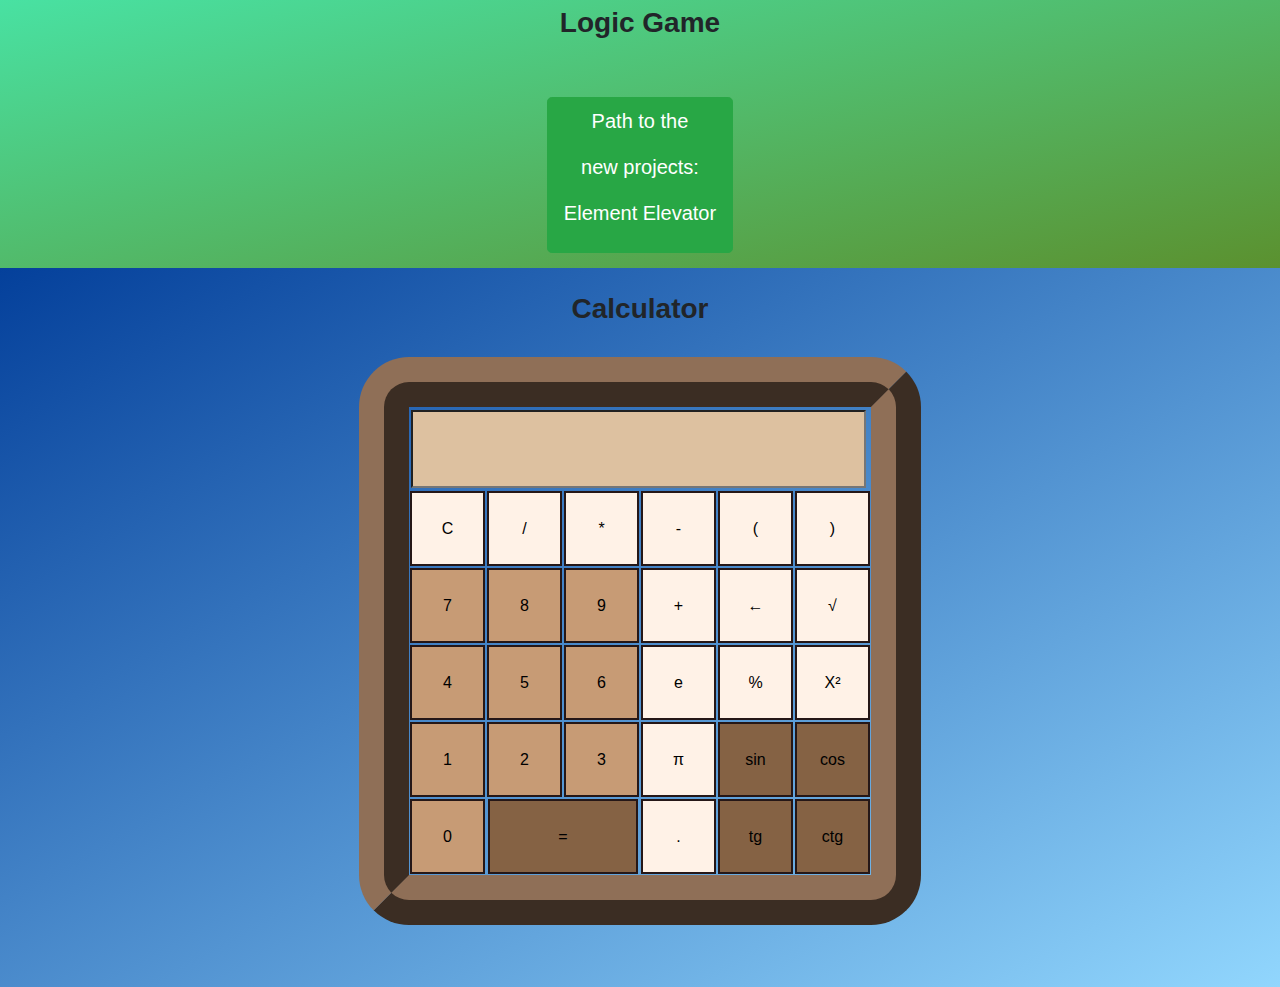
==== commit 661e1767: "add calculator in position" ====
--- a/index.html
+++ b/index.html
@@ -151,7 +151,7 @@
                         <input id="number_score" class="forms_score" type="text" readonly>
                     </form>
 
-                </div>
+
                 <table class="digits">
 
                     <tr>
@@ -215,9 +215,7 @@
 
                 </table>
             </div>
-            </div>
-            </div>
-
+        </div>
         </section>
 
     </main>
--- a/index.css
+++ b/index.css
@@ -130,7 +130,7 @@
 }
 
 .digits {
-    position: absolute;
+    position: relative;
     margin-top: 18%;
 }
 
